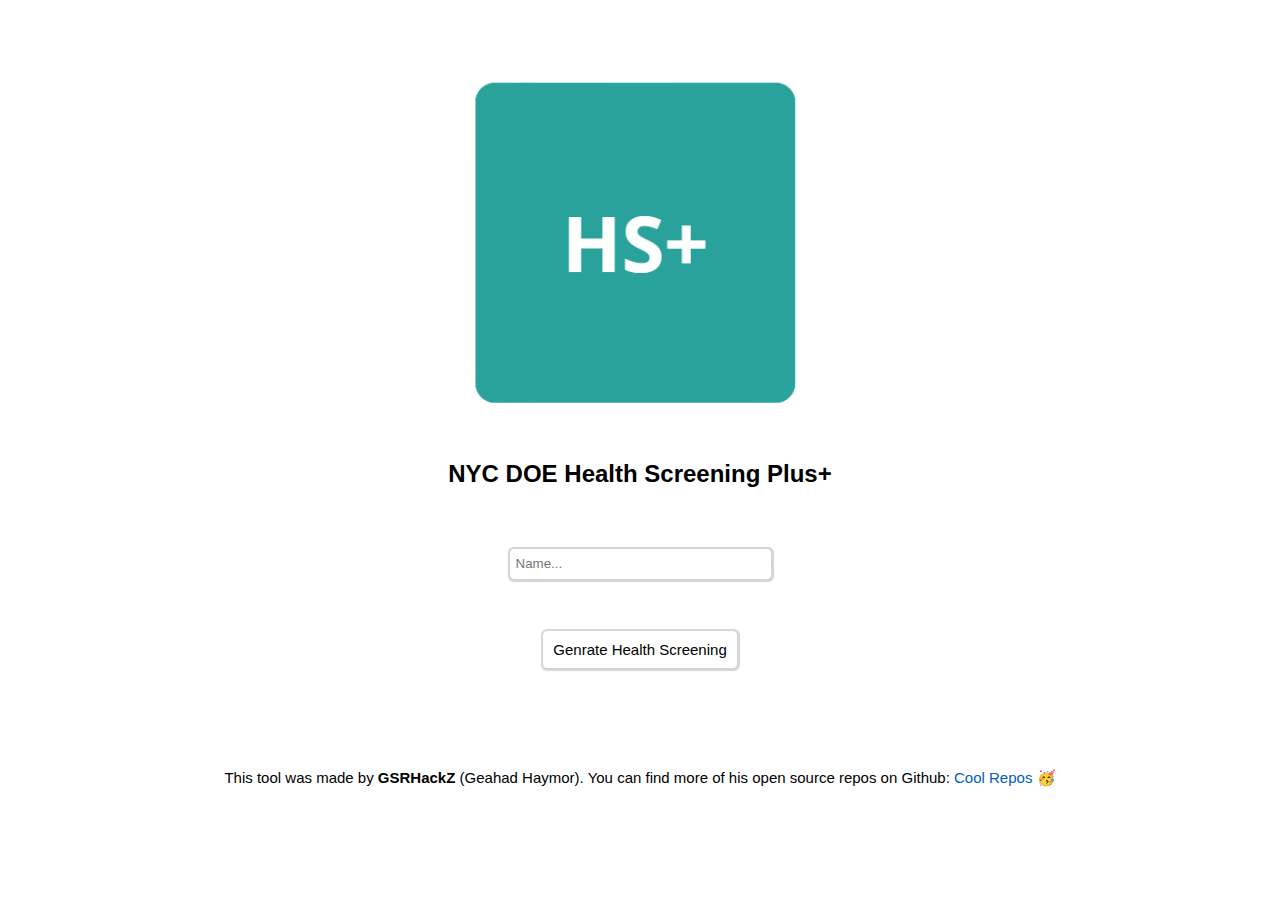
==== index.html @ aa6eb093 "Update index.html" ====
<!DOCTYPE html>
<html class="lock" lang="en">

<head>
    <meta charset="UTF-8">
    <meta http-equiv="X-UA-Compatible" content="IE=edge">
    <meta name="viewport" content="width=device-width, initial-scale=1.0">
    <title>NYC DOE Health Screening Plus</title>
    <link type="image/png" rel="icon" href="assets/favicon.png" />
    <link href="style.css" rel="stylesheet" type="text/css"/>
    <link rel="manifest" href="manifest.json">
    <link rel="apple-touch-icon" sizes="180x180" href="assets/apple-touch-icon.png">
</head> 

<body class="lock">
    <center>
        <div class="splash">
            <img class="fade" src="assets/apple-touch-icon.png"><br>
            <p class="fade">HS+ V.2.1<br>By: Geahad Haymor</p>
        </div>
        <span class="titleFrame">
            <img src="assets/favicon.png" />
            <h2>NYC DOE Health Screening Plus+</h2>
            <input id="nom" type="text" placeholder="Name..."/>
            <button id="gen_">Genrate Health Screening</button>
            <p>This tool was made by <b>GSRHackZ</b> (Geahad Haymor). You can find more of his open source repos on Github: <a style="text-decoration: none; color: rgb(1, 96, 185);" target="_Blank" href="https://github.com/GSRHackZ">Cool Repos 🥳</a></p>
        </span>
    </center>
    <script src="init.js"></script>
</body>

</html>
---- style.css ----
.lock{
    margin: 0;
    height: 100%; 
    overflow: hidden;
    width: 100%;            
    position: absolute;
    top: 0;
    left: 0;
}

.fade{
    -webkit-animation: fadein 2s;
    -moz-animation: fadein 2s; 
      -ms-animation: fadein 2s; 
      -o-animation: fadein 2s; 
          animation: fadein 2s;
}

.fadeout{
    -webkit-animation: fadeout 2s;
    -moz-animation: fadeout 2s; 
      -ms-animation: fadeout 2s; 
      -o-animation: fadeout 2s; 
          animation: fadeout 2s;
}


.titleFrame {
    display: flex;
    flex-direction: column;
    align-items: center;
    justify-content: center;
    font-family:Arial,sans-serif;
    width: 80%;
    min-width: 50%;
    margin-top: 50px;
}

.titleFrame img{
    width: 100%;
    max-width: 400px;
    user-select: none;
    -webkit-user-drag: none;
}

.titleFrame input{
    margin-top: 40px;
    padding: 5px;
    border: 1px solid lightgray;
    box-shadow: 0.5px 0.5px 1px 1px rgba(0, 0, 0, 0.171);
    padding-left: 6px;
    border-radius: 5px;
    width: 250px;
    height: 20px;
    outline: none;
    transition: .6s;
    overflow: hidden;
    white-space: nowrap;
    text-overflow: ellipsis;
}

.titleFrame input:focus{
    letter-spacing: 1px;
}

#gen_{
    background: white;
    padding: 10px;
    border: 1px solid lightgrey;
    border-radius: 5px;
    margin-top: 50px;
    box-shadow: 0.5px 0.5px 1px 1px rgba(0, 0, 0, 0.158);
    cursor: pointer;
    outline: none;
    transition: .5s;
    font-size: 15px;
    font-weight: 500;
}

#gen_:active{
    letter-spacing: 1.5px;
}

.titleFrame p{
    margin-top: 100px;
    font-size: 15px;
}

.main_container{
    box-sizing: border-box;
    border-radius: 5px;
    border: 1px solid lightgray;
    min-width: 30%;
    max-width: 500px;
    width: 90%;
    height: 625px;
    max-height: fit-content;
    margin-top: 100px;
    margin-bottom: 100px;
    overflow: hidden;
}

.top_inner_container{
    width: 100%;
    height: 25%;
    border-bottom: 1px solid lightgray;
    justify-content: center;
    align-items: center;
    flex-direction: column;
    font-family:Arial,sans-serif;
}

.top_inner_container img{
    width: 45px;
    margin-top: 12px;
    margin-bottom: -15px;
}

.top_inner_container div{
    margin-top: -10px;
    padding: 5px;
    padding-left: 15px;
    padding-right: 15px;
    width: fit-content;
    height: 20px;
    border-radius: 100px;
    background: #617689;
    color: white;
    font-weight: 600;
    letter-spacing: 0.5px;
    display: flex;
    justify-content: center;
    align-items: center;
    font-family: Arial,sans-serif;
    font-size: 15px;
    cursor: pointer;
}

.mid_inner_container{
    width: 100%;
    height: 100%;
    justify-content: center;
    align-items: center;
    flex-direction: column;
    font-family: Arial,sans-serif;
}

.mid_inner_container img{
    width: 90px;
    margin-top: 20px;
}

.ver_msg_{
    text-align: center;
    color: #35ac50;
    font-size: 16px;
    margin: 5px;
}
#ver_msg_info{
    font-size: 23px;
    margin-top: -10px;
}

.mid_inner_container p{
    color: black;
    font-family: Arial,sans-serif;
    font-size: 15px;
    opacity: 68%;
}


@keyframes fadein {
    from { opacity: 0; }
    to   { opacity: 1; }
  }
  
  /* Firefox < 16 */
  @-moz-keyframes fadein {
    from { opacity: 0; }
    to   { opacity: 1; }
  }
  
  /* Safari, Chrome and Opera > 12.1 */
  @-webkit-keyframes fadein {
    from { opacity: 0; }
    to   { opacity: 1; }
  }
  
  /* Internet Explorer */
  @-ms-keyframes fadein {
    from { opacity: 0; }
    to   { opacity: 1; }
  }
  
  /* Opera < 12.1 */
  @-o-keyframes fadein {
    from { opacity: 0; }
    to   { opacity: 1; }
  }

  @keyframes fadeout {
    from { opacity: 1; }
    to   { opacity: 0; }
  }
  
  /* Firefox < 16 */
  @-moz-keyframes fadeout {
    from { opacity: 1; }
    to   { opacity: 0; }
  }
  
  /* Safari, Chrome and Opera > 12.1 */
  @-webkit-keyframes fadeout {
    from { opacity: 1; }
    to   { opacity: 0; }
  }
  
  /* Internet Explorer */
  @-ms-keyframes fadeout {
    from { opacity: 1; }
    to   { opacity: 0; }
  }
  
  /* Opera < 12.1 */
  @-o-keyframes fadeout {
    from { opacity: 1; }
    to   { opacity: 0; }
  }

.splash{
    background: white;
    box-sizing: border-box;
    width: 100%;
    height: 100%;
    overflow: hidden;
    z-index: 2;
    margin: 0%;
}

.splash img{
    width: 200px;
    height: 200px;
    border-radius: 25px;
    border: 1px solid rgba(0, 0, 0, 0.24);
    box-shadow: 0.25px 0.50px 8px rgba(0, 0, 0, 0.377);
    margin-top: 30%;
    margin-bottom: 100px;
}

.splash p{
    color: rgba(2, 2, 2, 0.623);
    font-family: 'Segoe UI', Tahoma, Geneva, Verdana, sans-serif;
    font-size: 20px;
    line-height: 30px;
    margin-bottom: 200px;
    margin-top: 40%;
}
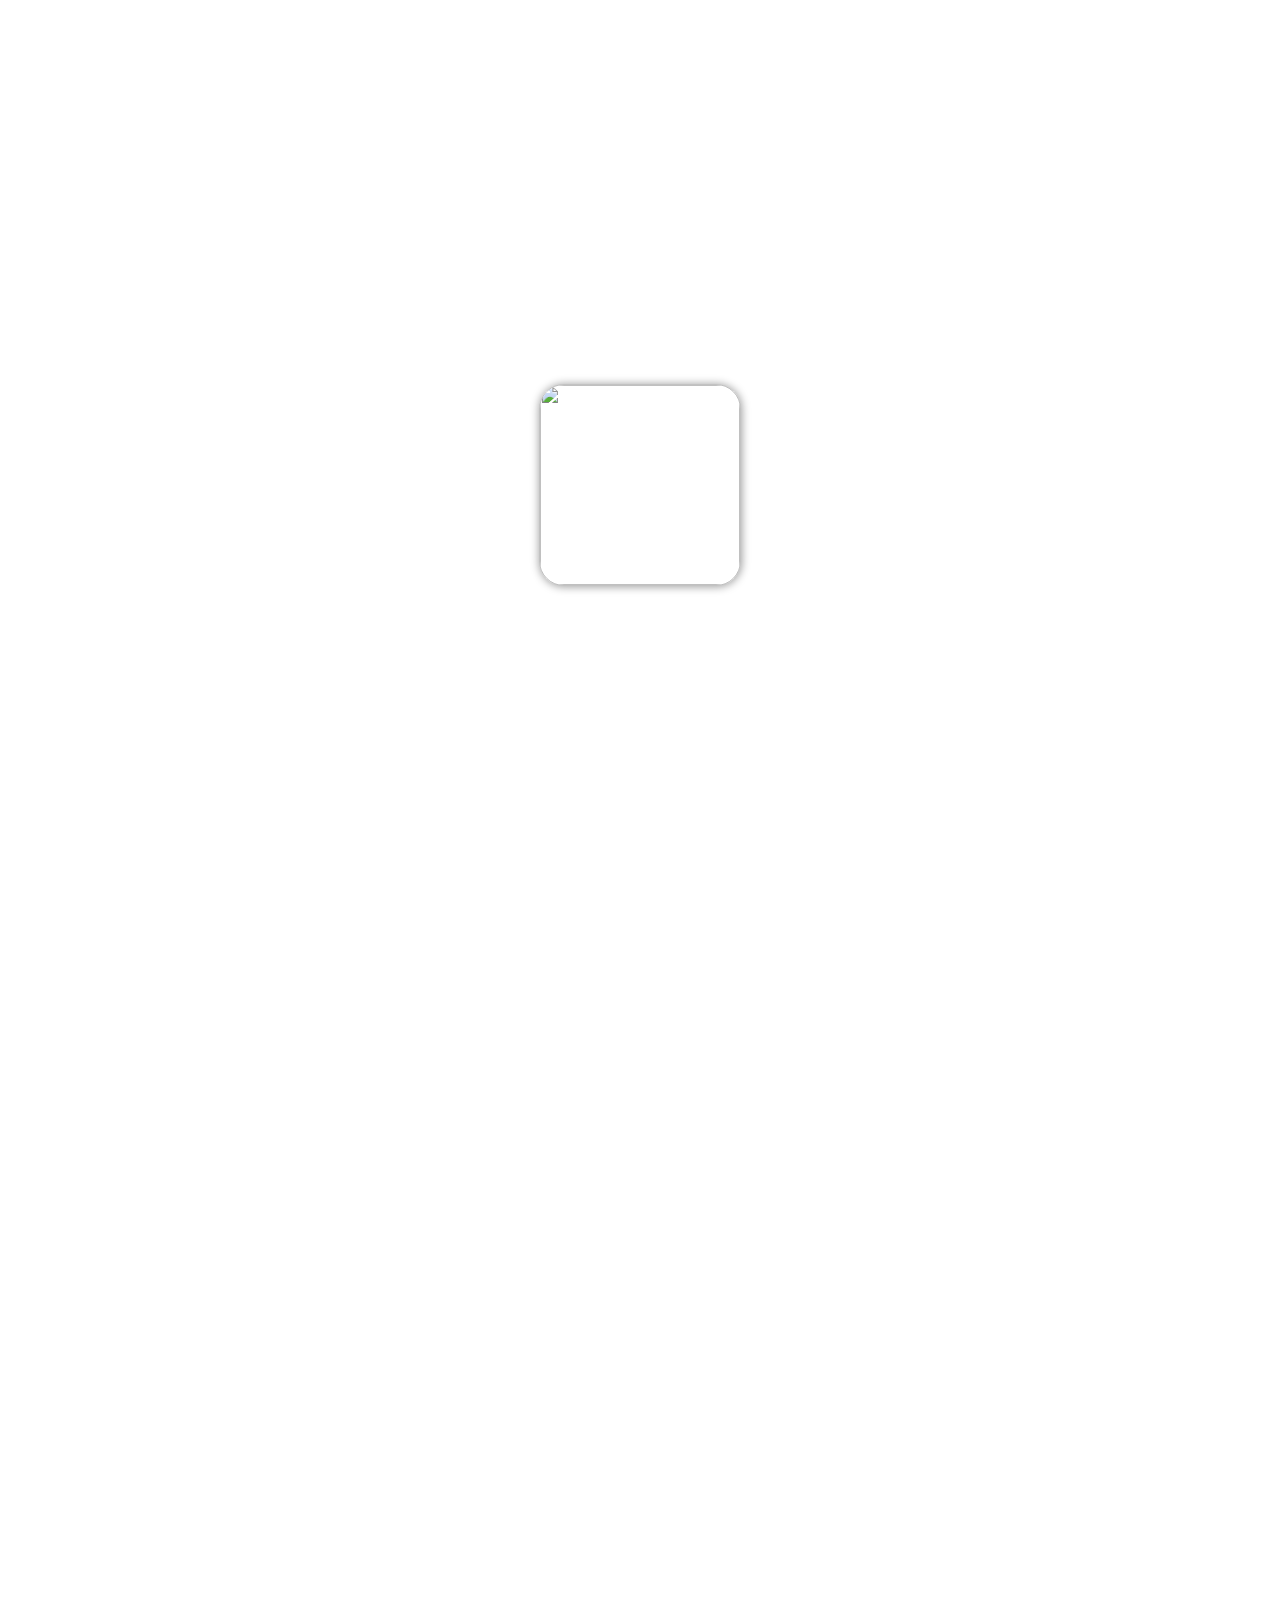
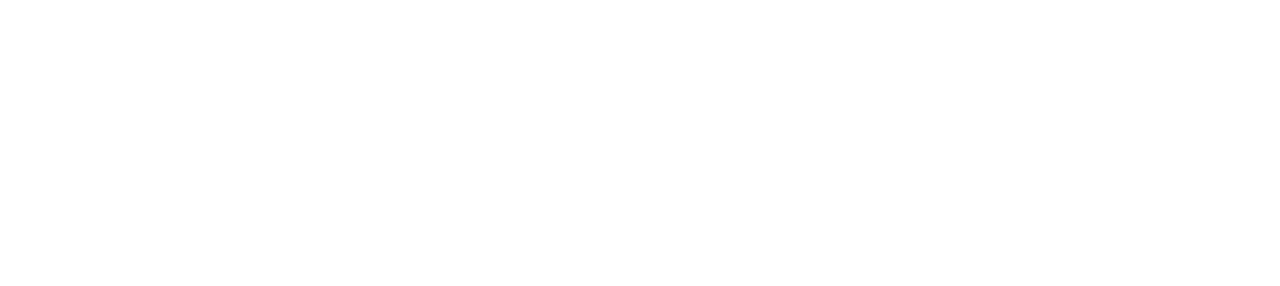
==== commit 2283637c: "Update index.html" ====
--- a/index.html
+++ b/index.html
@@ -1,3 +1,5 @@
+<!--This is a convenient pwa (yay!)-->
+
 <!DOCTYPE html>
 <html class="lock" lang="en">
 
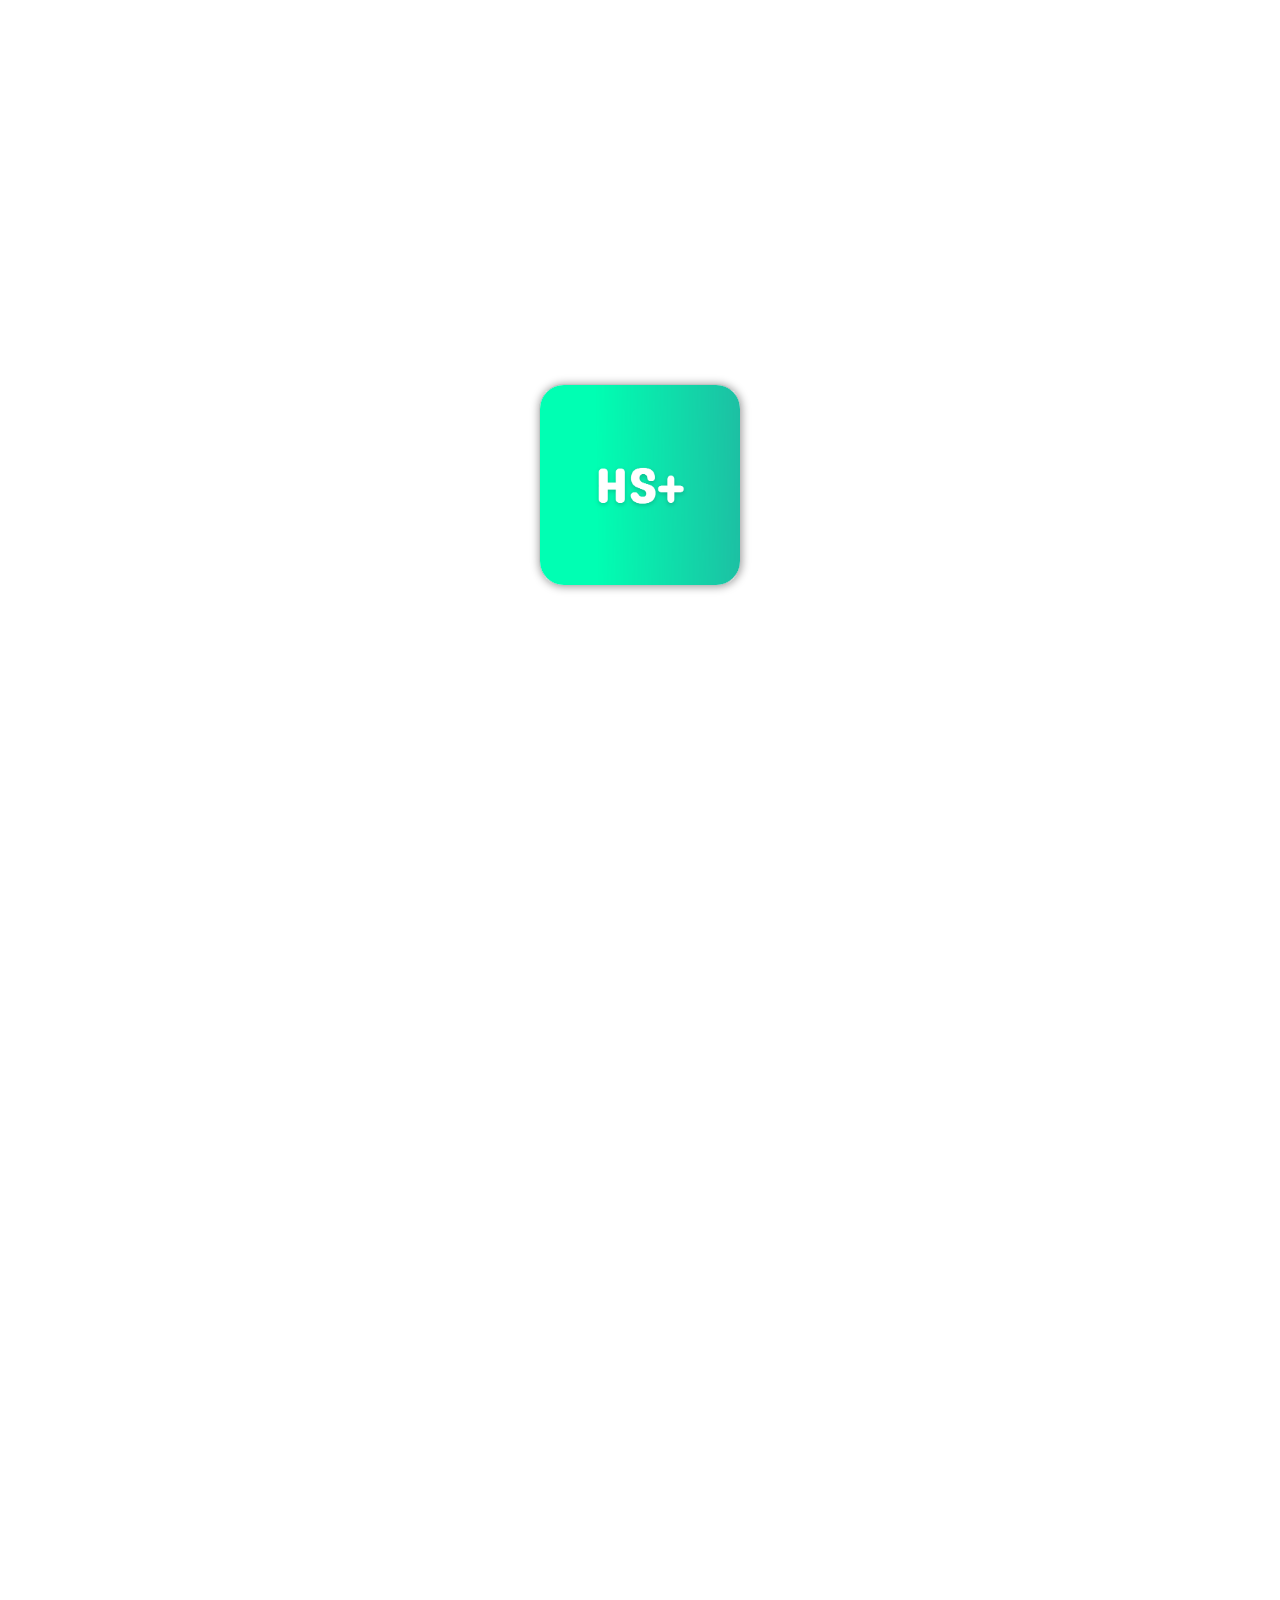
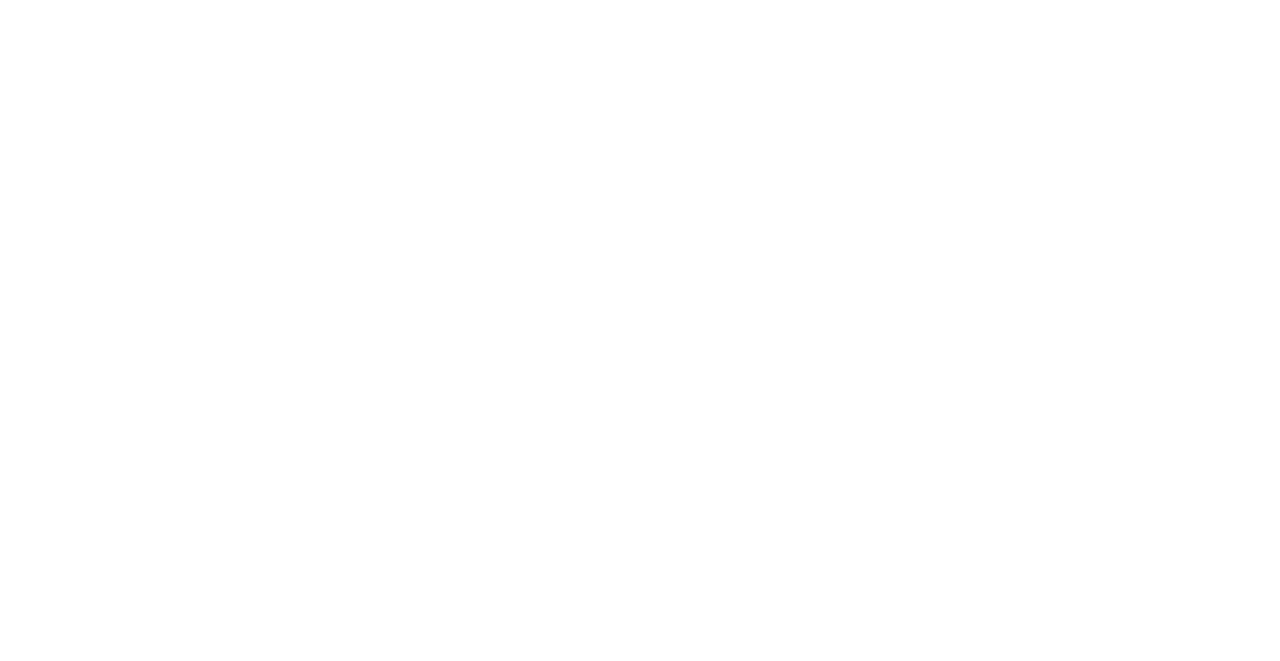
==== commit 65b051e4: "Update index.html" ====
--- a/index.html
+++ b/index.html
@@ -8,20 +8,20 @@
     <meta http-equiv="X-UA-Compatible" content="IE=edge">
     <meta name="viewport" content="width=device-width, initial-scale=1.0">
     <title>NYC DOE Health Screening Plus</title>
-    <link type="image/png" rel="icon" href="assets/favicon.png" />
+    <link type="image/png" rel="icon" href="assets/favicon.PNG" />
     <link href="style.css" rel="stylesheet" type="text/css"/>
     <link rel="manifest" href="manifest.json">
-    <link rel="apple-touch-icon" sizes="180x180" href="assets/apple-touch-icon.png">
+    <link rel="apple-touch-icon" sizes="180x180" href="assets/apple-touch-icon.PNG">
 </head> 
 
 <body class="lock">
     <center>
         <div class="splash">
-            <img class="fade" src="assets/apple-touch-icon.png"><br>
+            <img class="fade" src="assets/apple-touch-icon.PNG"><br>
             <p class="fade">HS+ V.2.1<br>By: Geahad Haymor</p>
         </div>
         <span class="titleFrame">
-            <img src="assets/favicon.png" />
+            <img src="assets/favicon.PNG" />
             <h2>NYC DOE Health Screening Plus+</h2>
             <input id="nom" type="text" placeholder="Name..."/>
             <button id="gen_">Genrate Health Screening</button>
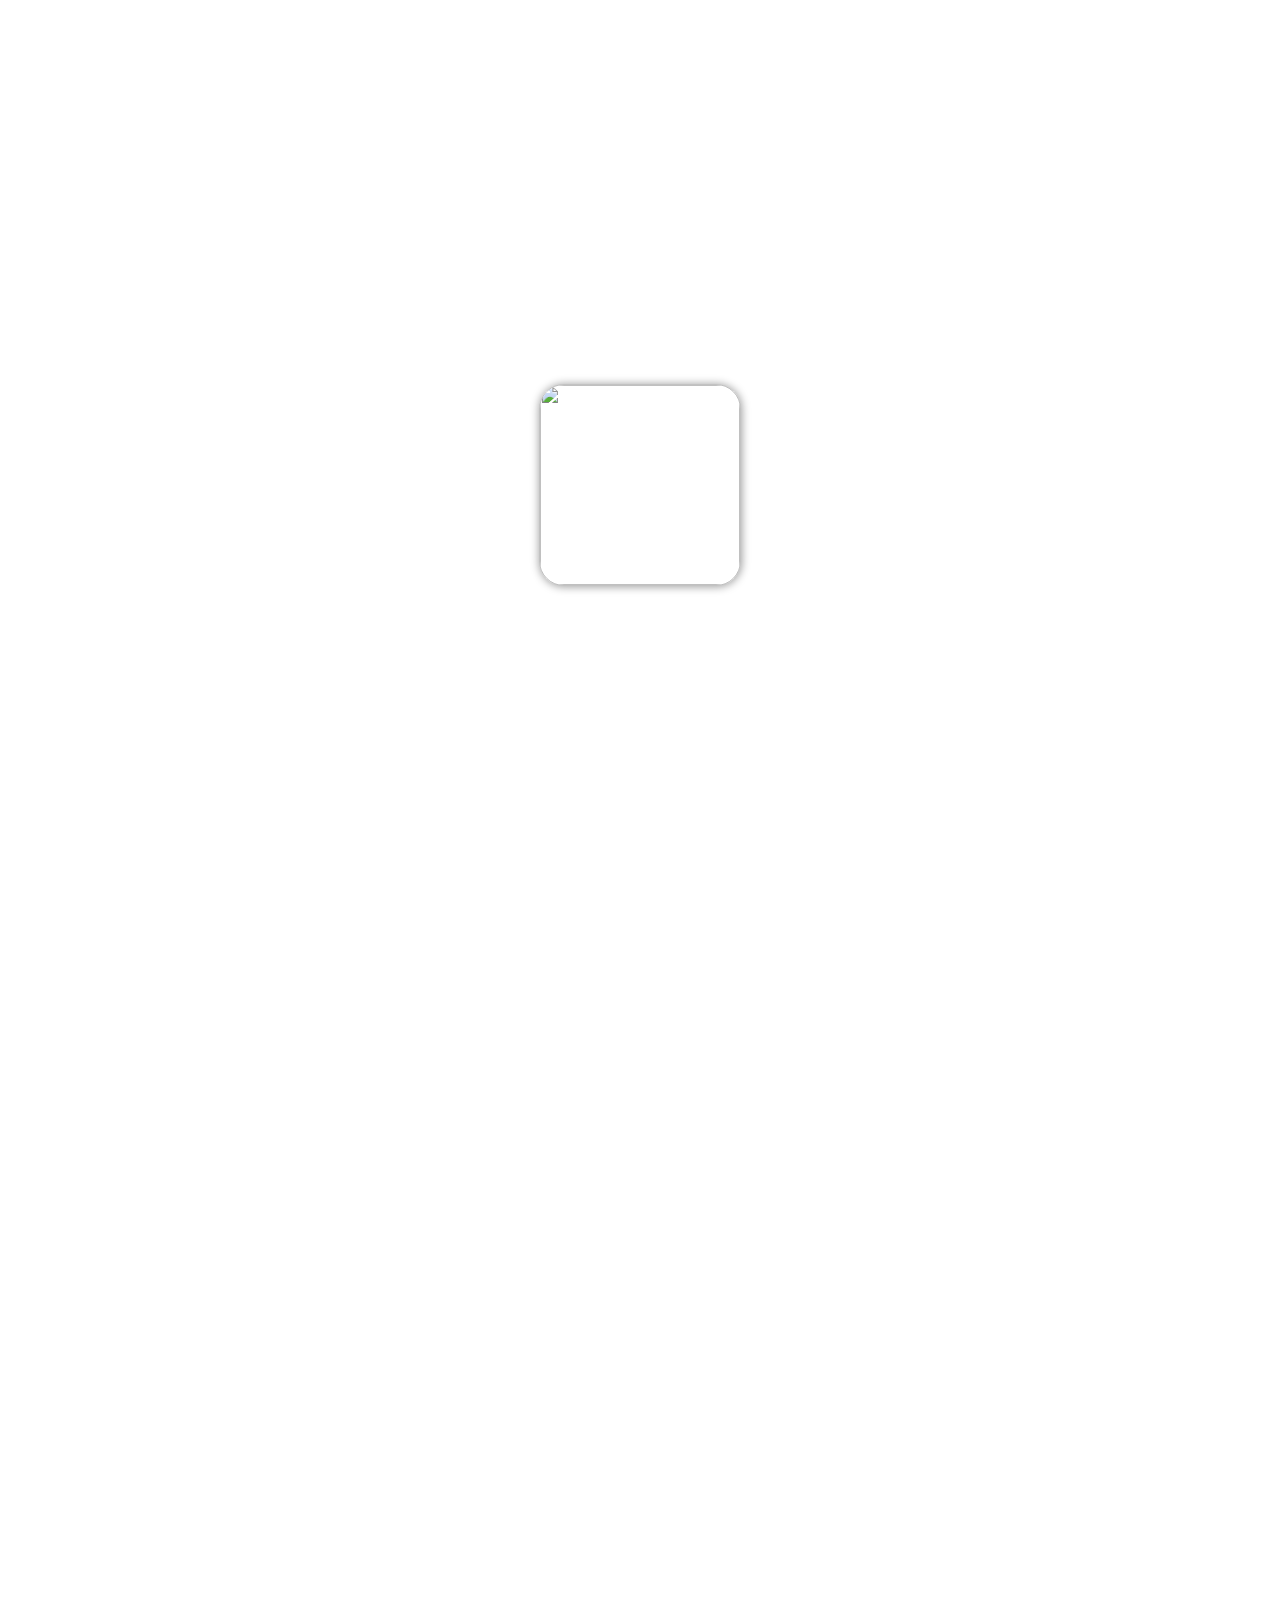
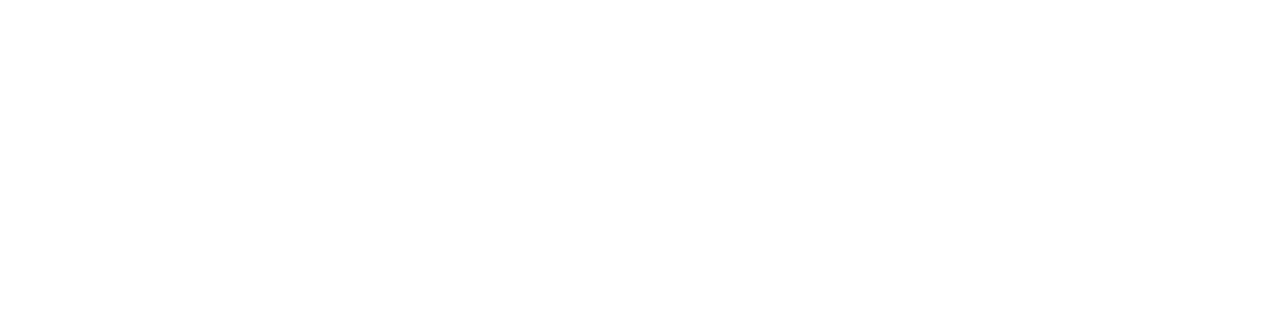
==== commit fba385aa: "Update index.html" ====
--- a/index.html
+++ b/index.html
@@ -8,20 +8,20 @@
     <meta http-equiv="X-UA-Compatible" content="IE=edge">
     <meta name="viewport" content="width=device-width, initial-scale=1.0">
     <title>NYC DOE Health Screening Plus</title>
-    <link type="image/png" rel="icon" href="assets/favicon.PNG" />
+    <link type="image/png" rel="icon" href="assets/favicon.png" />
     <link href="style.css" rel="stylesheet" type="text/css"/>
     <link rel="manifest" href="manifest.json">
-    <link rel="apple-touch-icon" sizes="180x180" href="assets/apple-touch-icon.PNG">
+    <link rel="apple-touch-icon" sizes="180x180" href="assets/apple-touch-icon.png">
 </head> 
 
 <body class="lock">
     <center>
         <div class="splash">
-            <img class="fade" src="assets/apple-touch-icon.PNG"><br>
+            <img class="fade" src="assets/apple-touch-icon.png"><br>
             <p class="fade">HS+ V.2.1<br>By: Geahad Haymor</p>
         </div>
         <span class="titleFrame">
-            <img src="assets/favicon.PNG" />
+            <img src="assets/favicon.png" />
             <h2>NYC DOE Health Screening Plus+</h2>
             <input id="nom" type="text" placeholder="Name..."/>
             <button id="gen_">Genrate Health Screening</button>
--- a/style.css
+++ b/style.css
@@ -39,7 +39,9 @@
 
 .titleFrame img{
     width: 100%;
-    max-width: 400px;
+    max-width: 350px;
+    margin-bottom: 50px;
+    border-radius: 25px;
     user-select: none;
     -webkit-user-drag: none;
 }
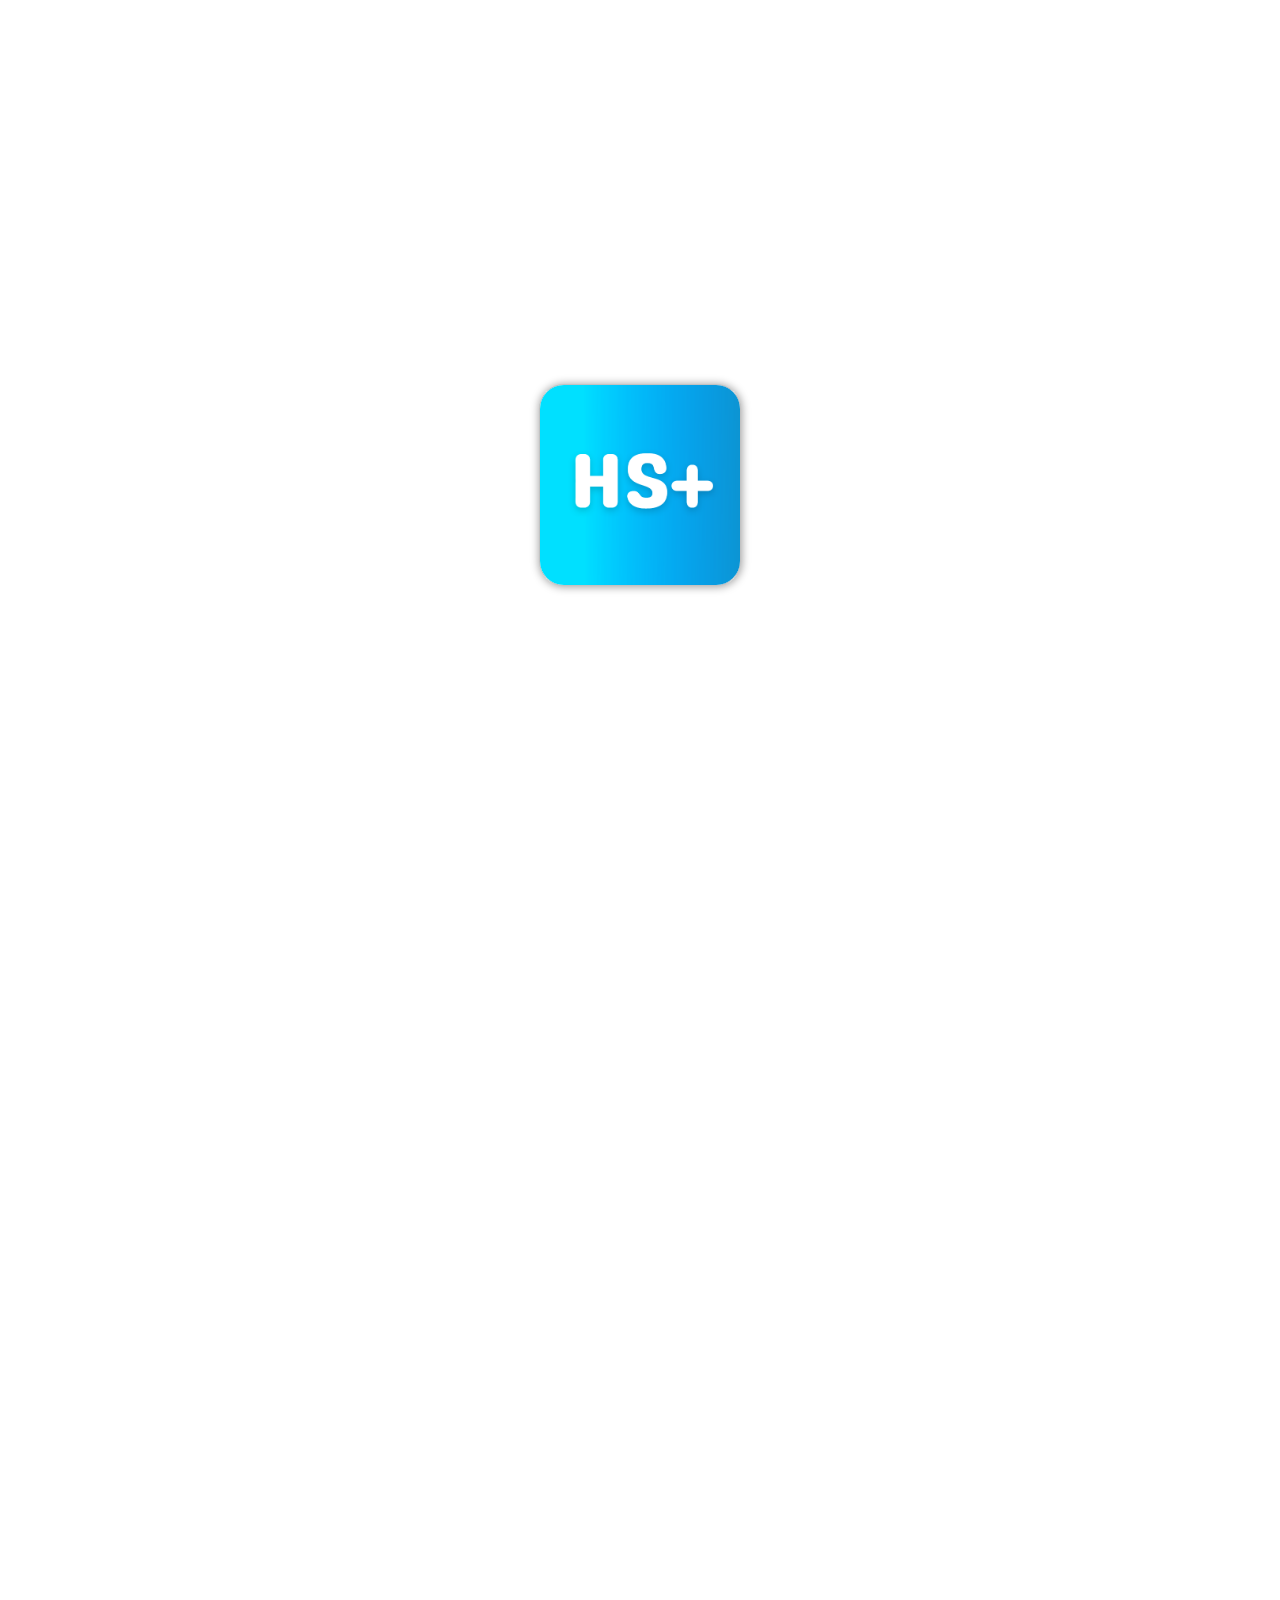
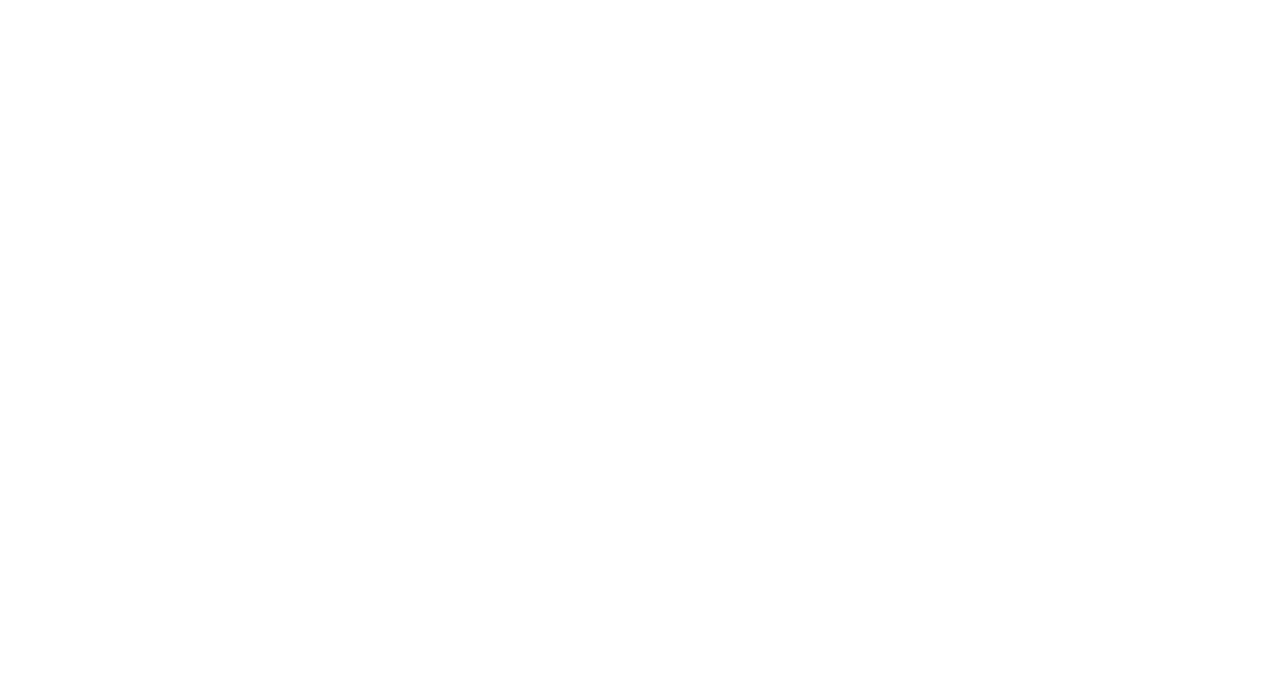
==== commit de00e63e: "Update index.html" ====
--- a/index.html
+++ b/index.html
@@ -1,5 +1,3 @@
-<!--This is a convenient pwa (yay!)-->
-
 <!DOCTYPE html>
 <html class="lock" lang="en">
 
@@ -11,14 +9,13 @@
     <link type="image/png" rel="icon" href="assets/favicon.png" />
     <link href="style.css" rel="stylesheet" type="text/css"/>
     <link rel="manifest" href="manifest.json">
-    <link rel="apple-touch-icon" sizes="180x180" href="assets/apple-touch-icon.png">
 </head> 
 
 <body class="lock">
     <center>
         <div class="splash">
             <img class="fade" src="assets/apple-touch-icon.png"><br>
-            <p class="fade">HS+ V.2.1<br>By: Geahad Haymor</p>
+            <p class="fade">HS+ V.2.2<br>By: Geahad Haymor</p>
         </div>
         <span class="titleFrame">
             <img src="assets/favicon.png" />
--- a/style.css
+++ b/style.css
@@ -42,6 +42,7 @@
     max-width: 350px;
     margin-bottom: 50px;
     border-radius: 25px;
+    border: 1px solid rgba(211, 211, 211, 0.664);
     user-select: none;
     -webkit-user-drag: none;
 }
@@ -258,4 +259,3 @@
     margin-bottom: 200px;
     margin-top: 40%;
 }
-
